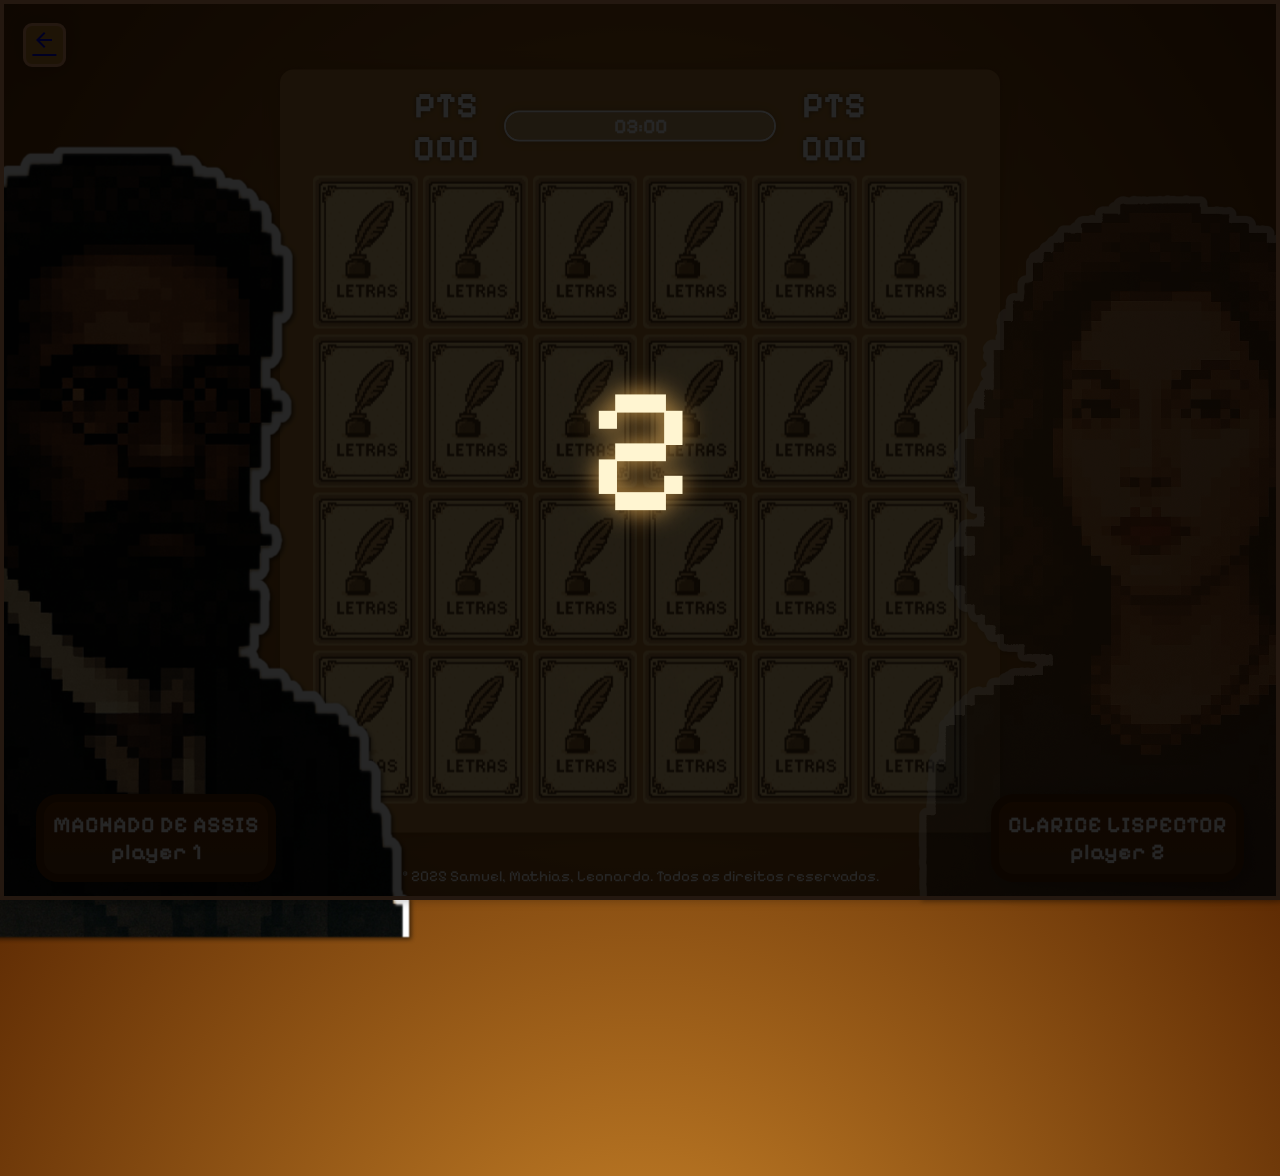
==== jogo.html @ 6f9585e5 "Renomeado arquivo Jogo.html para jogo.html" ====
<!DOCTYPE html>
<html lang="pt-br">
<head>
    <meta charset="UTF-8">
    <meta name="viewport" content="width=device-width, initial-scale=1.0">
    <title>Jogo da Memória</title>
    <link rel="stylesheet" href="jogo.css">
    <link rel="stylesheet" href="https://fonts.googleapis.com/css2?family=Material+Symbols+Outlined:opsz,wght,FILL,GRAD@20..48,100..700,0..1,-50..200&icon_names=arrow_back" />
</head>
<body>


    <span class="material-symbols-outlined seta">
        <a href="index.html">arrow_back</a>
    </span>
    
    <div class="fundo">

        <div class="topo">
            <div class="pontos-jogador1">PTS 000</div>
            <div id="cronometro">
                <div id="barra-tempo"></div>
                <div id="tempo">03:00</div>
            </div>
            <div class="pontos-jogador2">PTS 000</div>
        </div>


        <div class="cartas">
            <div class="carta">
                <img class="verso" src="letras.jpeg" alt="Verso">
                <img class="frente" src="anita.jpeg" alt="Anita">
            </div>
            <div class="carta">
                <img class="verso" src="letras.jpeg" alt="Verso">
                <img class="frente" src="carlos.jpeg" alt="Carlos">
            </div>
            <div class="carta">
                <img class="verso" src="letras.jpeg" alt="Verso">
                <img class="frente" src="castro.jpeg" alt="Castro">
            </div>
            <div class="carta">
                <img class="verso" src="letras.jpeg" alt="Verso">
                <img class="frente" src="clarice.jpeg" alt="Clarice">
            </div>
            <div class="carta">
                <img class="verso" src="letras.jpeg" alt="Verso">
                <img class="frente" src="euclides.jpeg" alt="Euclides">
            </div>
            <div class="carta">
                <img class="verso" src="letras.jpeg" alt="Verso">
                <img class="frente" src="gregorio.jpeg" alt="Gregório">
            </div>
            <div class="carta">
                <img class="verso" src="letras.jpeg" alt="Verso">
                <img class="frente" src="jose.jpeg" alt="José">
            </div>
            <div class="carta">
                <img class="verso" src="letras.jpeg" alt="Verso">
                <img class="frente" src="julia.jpeg" alt="Júlia">
            </div>
            <div class="carta">
                <img class="verso" src="letras.jpeg" alt="Verso">
                <img class="frente" src="machado.jpeg" alt="Machado">
            </div>
            <div class="carta">
                <img class="verso" src="letras.jpeg" alt="Verso">
                <img class="frente" src="manuel.jpeg" alt="Manuel">
            </div>
            <div class="carta">
                <img class="verso" src="letras.jpeg" alt="Verso">
                <img class="frente" src="monteiro.jpeg" alt="Monteiro">
            </div>
            <div class="carta">
                <img class="verso" src="letras.jpeg" alt="Verso">
                <img class="frente" src="padre.jpeg" alt="Padre">
            </div>
            <div class="carta">
                <img class="verso" src="letras.jpeg" alt="Verso">
                <img class="frente" src="anita.jpeg" alt="Anita">
            </div>
            <div class="carta">
                <img class="verso" src="letras.jpeg" alt="Verso">
                <img class="frente" src="carlos.jpeg" alt="Carlos">
            </div>
            <div class="carta">
                <img class="verso" src="letras.jpeg" alt="Verso">
                <img class="frente" src="castro.jpeg" alt="Castro">
            </div>
            <div class="carta">
                <img class="verso" src="letras.jpeg" alt="Verso">
                <img class="frente" src="clarice.jpeg" alt="Clarice">
            </div>
            <div class="carta">
                <img class="verso" src="letras.jpeg" alt="Verso">
                <img class="frente" src="euclides.jpeg" alt="Euclides">
            </div>
            <div class="carta">
                <img class="verso" src="letras.jpeg" alt="Verso">
                <img class="frente" src="gregorio.jpeg" alt="Gregório">
            </div>
            <div class="carta">
                <img class="verso" src="letras.jpeg" alt="Verso">
                <img class="frente" src="jose.jpeg" alt="José">
            </div>
            <div class="carta">
                <img class="verso" src="letras.jpeg" alt="Verso">
                <img class="frente" src="julia.jpeg" alt="Júlia">
            </div>
            <div class="carta">
                <img class="verso" src="letras.jpeg" alt="Verso">
                <img class="frente" src="machado.jpeg" alt="Machado">
            </div>
            <div class="carta">
                <img class="verso" src="letras.jpeg" alt="Verso">
                <img class="frente" src="manuel.jpeg" alt="Manuel">
            </div>
            <div class="carta">
                <img class="verso" src="letras.jpeg" alt="Verso">
                <img class="frente" src="monteiro.jpeg" alt="Monteiro">
            </div>
            <div class="carta">
                <img class="verso" src="letras.jpeg" alt="Verso">
                <img class="frente" src="padre.jpeg" alt="Padre">
            </div>
        </div>
    </div>

    <div>
        <p id="copyright">
            © 2025 Samuel, Mathias, Leonardo. Todos os direitos reservados.
        </p>
    </div>

    <div id="machadonome">
        <p id="autores">
            MACHADO DE ASSIS <br>
            player 1
        </p>
    </div>

    <div id="clarissenome">
        <p id="autores">
            CLARICE LISPECTOR <br>
            player 2
        </p>
    </div>

    <div id="divclarisse">
    <img id="clarisse" src="clarisse.png" alt="Minha foto">
    </div>

    <div>
    <img id="machado" src="machado.png" alt="Minha foto">
    </div>

    <!-- POP-UP DE FIM DE JOGO -->
    <div id="popup-fim" class="popup">
    <div class="popup-conteudo">
        <p id="mensagem-fim"></p>
        <button id="botao-reiniciar">JOGAR NOVAMENTE</button>
    </div>
    </div>

     <!-- TELA DE CONTAGEM INICIAL -->
    <div id="tela-contagem" class="tela-contagem">
        <div id="numero-contagem" class="numero-contagem">3</div>
    </div>

    <script src="jogo.js"></script>

</body>
</html>
---- jogo.css ----
@import url('https://fonts.googleapis.com/css2?family=Pixelify+Sans:wght@400..700&display=swap');

/* ======== ESTILO GERAL ======== */
html {
  position: relative;
  height: 100%;
  overflow: hidden;
}

html::before {
  content: "";
  position: fixed;
  inset: 0;
  border: 0.55vh solid #f3a16b;
  pointer-events: none;
  z-index: 9999;
  box-shadow: 0 0 10px rgba(0, 0, 0, 0.3);
}

body {
  display: flex;
  flex-wrap: wrap;
  background: radial-gradient(circle at center, rgb(202, 132, 41) 0%, rgb(95, 44, 4) 100%);
  text-align: center;
  overflow: hidden;
  font-family: 'Pixelify Sans';
  color: #fff;
}

/* ======== BOTÃO VOLTAR ======== */
.material-symbols-outlined {
  position: fixed;
  top: 2.5vh;
  left: 2.5vh;
  height: 4vh;
  width: 4.2vh;
  padding-top: 0.3vh;
  border-radius: 1vh;
  background: rgb(202, 132, 41);
  color: rgb(77, 49, 22);
  border: 0.35vh solid #f3a16b;
  box-shadow: 2px 2px 20px rgba(0, 0, 0, 0.2);
  font-family: 'Pixelify Sans';
  transition: 0.2s;
  text-decoration: none;
  font-size: 1vh;
}

.material-symbols-outlined:hover {
  background: rgb(221, 151, 65);
  color: rgb(255, 229, 195);
  transform: scale(1.05);
  cursor: pointer;
}

/* ======== PERSONAGENS ======== */
#clarisse, #machado {
  position: fixed;
  bottom: 0;
  width: 57vh;
  opacity: 0.5;
  filter: drop-shadow(2px 2px 2px rgba(0, 0, 0, 0.561));
  z-index: 0;
}

#clarisse {
  right: -16.5vh;
}

#machado {
  left: -17vh;
  width: 60vh;
}

/* ======== NOMES DOS JOGADORES ======== */
#machadonome, #clarissenome {
  position: fixed;
  bottom: 1vh;
  margin-bottom: 1vh;
  color: #fff;
  background: linear-gradient(to bottom, rgb(112, 49, 2), rgb(101, 52, 14));
  padding: 1vh;
  border-radius: 2.5vh;
  border: .9vh solid #502002;
  box-shadow: 4px 4px 20px rgba(0, 0, 0, 0.3);
  font-weight: bolder;
  font-size: 2.5vh;
  z-index: 1;
}

#machadonome {
  left: 4vh;
}

#clarissenome {
  right: 4vh;
}

#autores{
    margin: 0;
}

/* ======== SEÇÃO DO TOPO (PONTOS + CRONÔMETRO) ======== */
.topo {
  position: absolute;
  left: 50%;
  transform: translateX(-50%);
  display: flex;
  align-items: center;
  justify-content: space-between;
  width: 70%; 
  z-index: 10;
}

/* Pontuação dos jogadores */
.pontos-jogador1, .pontos-jogador2 {
  font-size: 4vh;
  font-weight: bold;
  text-shadow: 0px 0px 5px rgba(0, 0, 0, 0.5);
  text-align: center;
  font-family: 'Pixelify Sans';
}

/* ======== CRONÔMETRO ======== */
#cronometro {
  position: relative;
  width: 35vh;
  height: 3vh;
  background: rgb(161, 109, 46);
  border-radius: 2vh;
  border: 0.25vh solid #fff;
  overflow: hidden;
  box-shadow: 0 0 10px rgba(0,0,0,0.2);
}

#barra-tempo {
  position: absolute;
  left: 0;
  top: 0;
  height: 100%;
  width: 100%;
  background: linear-gradient(to right, #cca468, #cca468);
  border-radius: 2vh;
  transition: width 1s linear;
}

#tempo {
  position: absolute;
  width: 100%;
  text-align: center;
  top: 0;
  left: 0;
  line-height: 3vh;
  font-weight: bold;
  font-size: 2.3vh;
  color: #fff;
  font-family: 'Pixelify Sans';
}

/* ======== FUNDO E CARTAS ======== */
.fundo {
  position: relative;
  left: 50%;
  top: 50%;
  transform: translate(-50%, -45%);
  width: 77vh;
  height: 80vh;
  margin-top: 45vh;
  background: rgb(183, 124, 51);
  border-radius: 1.5vh;
  padding: 1.5vh;
  padding-bottom: 3.3vh;
  box-shadow: 0px 0px 15px rgba(97, 57, 0, 0.5);
}

.cartas {
  display: flex;
  flex-wrap: wrap;
  margin-top: 10vh;
  justify-content: center;
}

.carta {
  width: 11.6vh;
  height: 17vh;
  margin: 0.3vh;
  cursor: pointer;
  perspective: 1000px;
  position: relative;
  transition: box-shadow 0.1s ease, transform 0.2s;
}

.carta:hover {
  transform: scale(1.05);
  box-shadow: 0px 0px 5px rgba(255, 255, 255, 0.8);
  border-radius: 5px;
}

.carta .frente, .carta .verso {
  width: 100%;
  height: 100%;
  position: absolute;
  border-radius: 5px;
  top: 0;
  left: 0;
  backface-visibility: hidden;
  transition: transform 0.6s;
}

.carta .frente {
  transform: rotateY(180deg);
  box-shadow: 0px 0px 7px rgba(240, 255, 128, 0.5);
}

.carta.virada .frente {
  transform: rotateY(0deg);
}

.carta.virada .verso {
  transform: rotateY(180deg);
}

/* ======== COPYRIGHT ======== */
#copyright {
  position: fixed;
  bottom: 0;
  left: 50%;
  transform: translateX(-50%);
  font-size: 1.7vh;
}

/* ======== POP-UP DE FIM DE JOGO ======== */
.popup {
  position: fixed;
  inset: 0;
  background: rgba(0, 0, 0, 0.6);
  display: none;
  justify-content: center;
  align-items: center;
  z-index: 99999;
}

.popup-conteudo {
  background: #fff;
  color: #5b2c00;
  font-family: 'Pixelify Sans', sans-serif;
  font-size: 2.2vh;
  text-align: center;
  border-radius: 1.5vh;
  padding: 4vh 6vh;
  max-width: 70vh;
  line-height: 1.5;
  box-shadow: 0 0 20px rgba(0, 0, 0, 0.3);
  animation: aparecer 0.4s ease-out;
}

#botao-reiniciar {
  background: #e27d3b;
  color: white;
  border: none;
  border-radius: 1.5vh;
  font-family: 'Pixelify Sans', sans-serif;
  font-weight: bold;
  font-size: 2.2vh;
  padding: 1.2vh 3vh;
  margin-top: 2.5vh;
  cursor: pointer;
  box-shadow: 2px 2px 10px rgba(0,0,0,0.3);
  transition: 0.2s;
  border: solid .6vh #f39656;

}

#botao-reiniciar:hover {
  background: #f39656;
  transform: scale(1.025);
}

@keyframes aparecer {
  from { opacity: 0; transform: scale(0.9); }
  to { opacity: 1; transform: scale(1); }
}


/* ======== ANIMAÇÃO DE CONTAGEM INICIAL ======== */
.tela-contagem {
  position: fixed;
  inset: 0;
  background: rgba(0, 0, 0, 0.85);
  display: flex;
  justify-content: center;
  align-items: center;
  z-index: 9999;
  transition: opacity 0.6s ease;
}

.numero-contagem {
  font-family: 'Pixelify Sans', sans-serif;
  color: #fff5d1;
  font-size: 20vh;
  text-shadow: 0 0 25px rgba(255, 193, 94, 0.9);
  animation: pulsar 1s ease-in-out infinite;
}

@keyframes pulsar {
  0%, 100% { transform: scale(1); opacity: 1; }
  50% { transform: scale(1.2); opacity: 0.7; }
}
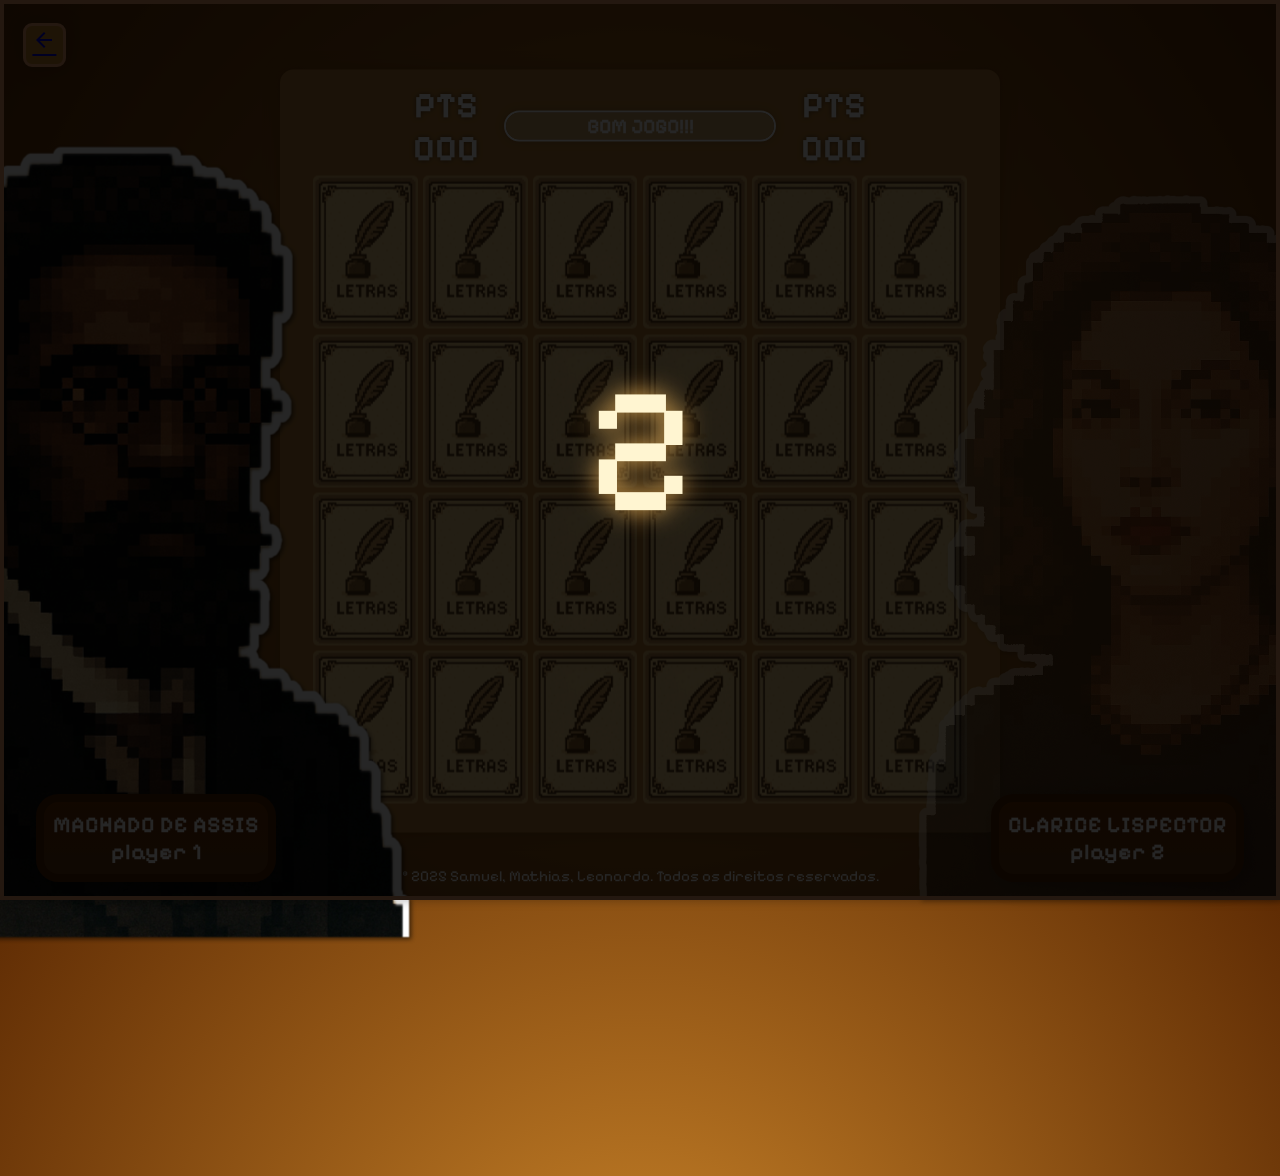
==== commit 6faf798d: "Resolvendo Bugs e erros de escrita" ====
--- a/jogo.html
+++ b/jogo.html
@@ -8,8 +8,6 @@
     <link rel="stylesheet" href="https://fonts.googleapis.com/css2?family=Material+Symbols+Outlined:opsz,wght,FILL,GRAD@20..48,100..700,0..1,-50..200&icon_names=arrow_back" />
 </head>
 <body>
-
-
     <span class="material-symbols-outlined seta">
         <a href="index.html">arrow_back</a>
     </span>
@@ -20,7 +18,7 @@
             <div class="pontos-jogador1">PTS 000</div>
             <div id="cronometro">
                 <div id="barra-tempo"></div>
-                <div id="tempo">03:00</div>
+                <div id="tempo">BOM JOGO!!!</div>
             </div>
             <div class="pontos-jogador2">PTS 000</div>
         </div>
--- a/jogo.css
+++ b/jogo.css
@@ -100,7 +100,7 @@
     margin: 0;
 }
 
-/* ======== SEÇÃO DO TOPO (PONTOS + CRONÔMETRO) ======== */
+/* ======== ILHA DE BOTÕES (PONTOS + CRONÔMETRO) ======== */
 .topo {
   position: absolute;
   left: 50%;
